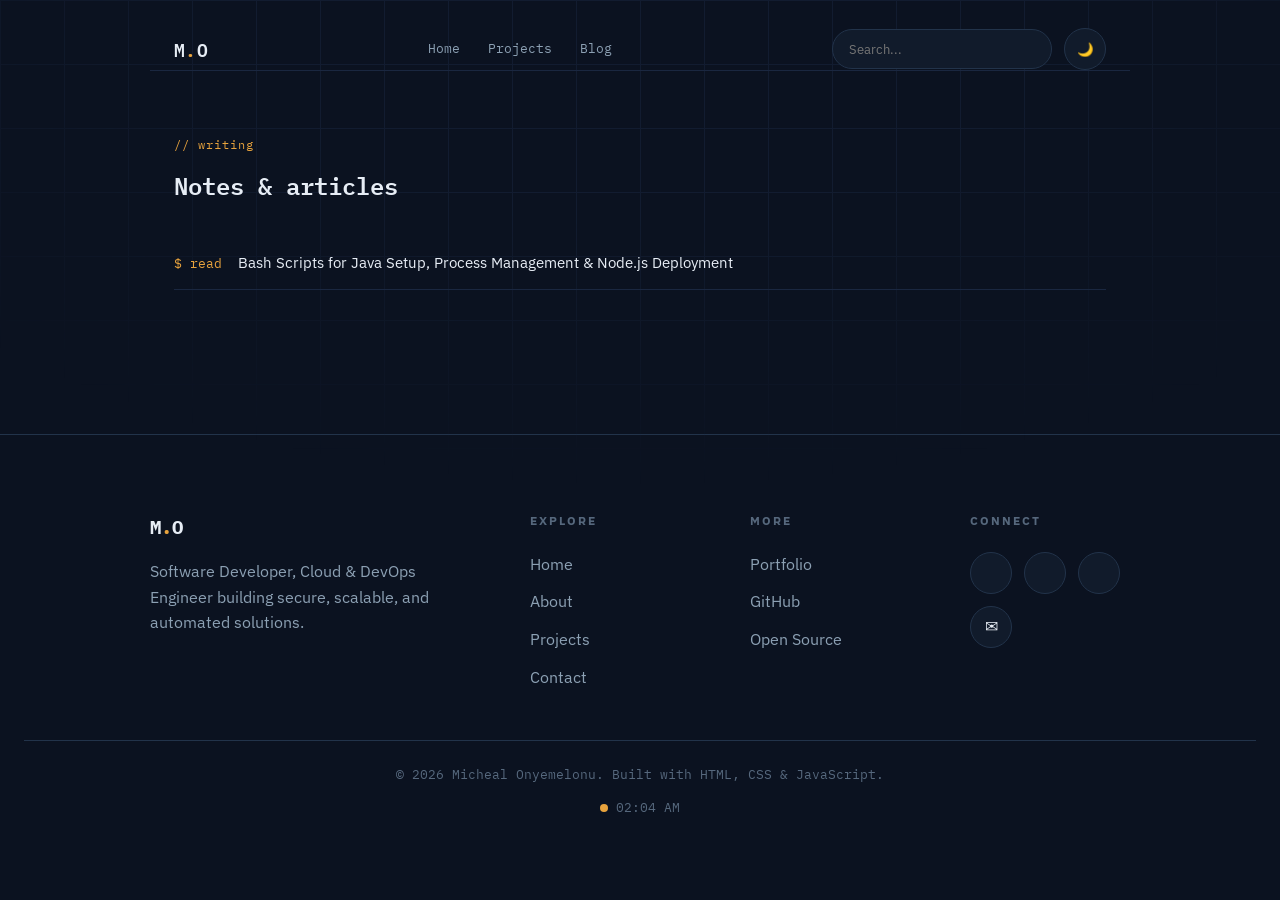
==== blog.html @ 996b2407 "feat: for the 3 pages, added responsive harmburger feature in mobile display" ====
<!DOCTYPE html>
<html lang="en">
<head>
<meta charset="UTF-8">
<meta name="viewport" content="width=device-width, initial-scale=1.0">
<title>Micheal Onyemelonu — Software, Devops, Cloud Engineer</title>
<meta name="description" content="Micheal Onyemelonu — Software, DevOps and Cloud Engineer">
<link rel="preconnect" href="https://fonts.googleapis.com">
<link rel="preconnect" href="https://fonts.gstatic.com" crossorigin>
<link href="https://fonts.googleapis.com/css2?family=IBM+Plex+Mono:wght@400;500;600;700&family=IBM+Plex+Sans:wght@400;500;600&display=swap" rel="stylesheet">
<link rel="stylesheet" href="styles.css">
</head>
<body>

<div class="grid-overlay" aria-hidden="true"></div>

<header class="site-header">

    <a href="index.html" class="brand">
        M<span class="brand-dot">.</span>O
    </a>

    <nav class="site-nav" id="mobile-nav">
        <a href="index.html">Home</a>
        <a href="projects.html">Projects</a>
        <a href="blog.html">Blog</a>
        
    </nav>

    <div class="header-actions">

        <div class="search-box">
            <input
                type="text"
                id="site-search"
                placeholder="Search..."
            >
        </div>

        <button id="theme-toggle">🌙</button>

        <button id="menu-toggle" class="menu-toggle">
            ☰
        </button>

    </div>


</header>

<main>
    <!-- BLOG -->
   
  <section class="section" id="writing">
    <p class="section-label">// writing</p>
    <h2 class="section-title">Notes &amp; articles</h2>
    <ul class="changelog">
      <li class="changelog-entry">
        <span class="changelog-cmd">$ read</span>
        <a href="https://medium.com/@monyemelonu/bash-scripts-for-java-setup-process-management-node-js-deployment-b72b2ba04938" target="_blank" rel="noopener">
          Bash Scripts for Java Setup, Process Management &amp; Node.js Deployment
        </a>
      </li>
    </ul>
  </section>
</main>


<footer class="site-footer">

    <div class="footer-grid">

        <div class="footer-brand">
            <h3>
                M<span class="brand-dot">.</span>O
            </h3>

            <p>
                Software Developer, Cloud & DevOps Engineer building
                secure, scalable, and automated solutions.
            </p>
        </div>

        <div class="footer-column">
            <h4>Explore</h4>

            <a href="#top">Home</a>
            <a href="#about">About</a>
            <a href="#projects">Projects</a>
            <a href="#contact">Contact</a>
        </div>

        <div class="footer-column">
            <h4>More</h4>

            <a href="projects.html">Portfolio</a>
            <a href="https://github.com/MichealOnyemelonu" target="_blank">
                GitHub
            </a>
            <a href="#">Open Source</a>
        </div>

        <div class="footer-column">
            <h4>Connect</h4>

            <div class="social-links">

                <a href="https://github.com/MichealOnyemelonu" target="_blank">
                    <i class="fab fa-github"></i>
                </a>

                <a href="https://linkedin.com/in/YOUR-LINKEDIN" target="_blank">
                    <i class="fab fa-linkedin-in"></i>
                </a>

                <a href="https://medium.com/@monyemelonu" target="_blank">
                    <i class="fab fa-medium-m"></i>
                </a>

                <a href="mailto:your@email.com">
                    ✉
                </a>

            </div>


        </div>

    </div>

    <div class="footer-bottom">
      
      <div class="footer-copyright">
        © 2026 Micheal Onyemelonu. Built with HTML, CSS & JavaScript.
      </div>
      
      <div class="footer-clock">
        <span class="clock-dot"></span>
        <span id="current-time"></span>
      </div>
    </div>

</footer>

<script src="script.js"></script>
</body>
</html>
---- styles.css ----
/* ============ Tokens ============ */
:root{
  --bg: #0B1220;
  --surface: #111B2B;
  --surface-2: #16223480;
  --line: #22334A;
  --line-soft: #1A2740;
  --text: #E7EDF5;
  --text-muted: #8CA0B3;
  --text-dim: #56687D;
  --accent: #E8A33D;
  --accent-2: #C97F22;
  --ok: #5FD3A2;

  --mono: 'IBM Plex Mono', ui-monospace, Menlo, monospace;
  --sans: 'IBM Plex Sans', -apple-system, sans-serif;

  --maxw: 980px;
}

  /* DARK THEME */
body.dark-mode {
  --bg: #0B1220;
  --surface: #111B2B;
  --surface-2: #16223480;
  --line: #22334A;
  --line-soft: #1A2740;

  --text: #E7EDF5;
  --text-muted: #8CA0B3;
  --text-dim: #56687D;

  --accent: #E8A33D;
  --accent-2: #C97F22;
  --ok: #5FD3A2;
}

body.light-mode {
  --bg: #ffffff;
  --surface: #f5f5f5;
  --surface-2: #eeeeee;
  --line: #cccccc;
  --line-soft: #dddddd;

  --text: #222222;
  --text-muted: #555555;
  --text-dim: #777777;

  --accent: #E8A33D;
  --accent-2: #C97F22;
  --ok: #2fa56e;
}

*{ box-sizing:border-box; }
html{ scroll-behavior:smooth; }

body{
  margin:0;
  background:var(--bg);
  color:var(--text);
  font-family:var(--sans);
  line-height:1.6;
  -webkit-font-smoothing:antialiased;
}

a{ color:inherit; text-decoration:none; }

/* ============ Background grid ============ */
.grid-overlay{
  position:fixed; inset:0; z-index:0; pointer-events:none;
  background-image:
    linear-gradient(var(--line-soft) 1px, transparent 1px),
    linear-gradient(90deg, var(--line-soft) 1px, transparent 1px);
  background-size:64px 64px;
  mask-image: radial-gradient(ellipse 80% 60% at 50% 0%, black 40%, transparent 90%);
  opacity:0.5;
}

/* ============ Header ============ */
.site-header{
  position:relative; z-index:2;
  display:flex; align-items:center; justify-content:space-between;
  max-width:var(--maxw); margin:0 auto;
  padding:28px 24px 0;
}
.brand{
  font-family:var(--mono); font-weight:600; font-size:18px;
  letter-spacing:0.02em;
}
.brand-dot{ color:var(--accent); }
.site-nav{ display:flex; gap:28px; }
.site-nav a{
  font-family:var(--mono); font-size:13px; color:var(--text-muted);
  transition:color .15s ease;
}
.site-nav a:hover{ color:var(--text); }


/* ============ Menu behaviour ============ */
.menu-toggle {
    display: none;
    width: 42px;
    height: 42px;

    background: var(--surface);
    color: var(--text);

    border: 1px solid var(--line);
    border-radius: 50%;

    cursor: pointer;
}



/* ============ Buttons ============ */
.btn{
  display:inline-flex; align-items:center; gap:8px;
  font-family:var(--mono); font-size:13px; font-weight:500;
  padding:11px 20px; border-radius:4px;
  border:1px solid transparent;
  transition:transform .15s ease, border-color .15s ease, background .15s ease;
  white-space:nowrap;
}
.btn:hover{ transform:translateY(-1px); }
.btn-primary{
  background:var(--accent); color:#1A1305; border-color:var(--accent);
  font-weight:600;
}
.btn-primary:hover{ background:#f0ad4f; }
.btn-ghost{
  background:transparent; color:var(--text); border-color:var(--line);
}
.btn-ghost:hover{ border-color:var(--accent); color:var(--accent); }
.btn-small{ padding:8px 14px; font-size:12px; }

/* ============ Hero ============ */
.hero{
  position:relative; z-index:1;
  max-width:var(--maxw); margin:0 auto;
  padding:88px 24px 100px;
  display:grid; grid-template-columns:1fr 1fr; gap:56px;
  align-items:center;
}
.eyebrow{
  font-family:var(--mono); font-size:12px; letter-spacing:0.12em;
  text-transform:uppercase; color:var(--accent); margin:0 0 18px;
}
.hero-side h1{
  font-family:var(--mono); font-size:clamp(28px,3.4vw,40px);
  line-height:1.25; font-weight:600; margin:0 0 20px;
  letter-spacing:-0.01em;
}
.hero-lede{
  color:var(--text-muted); font-size:16px; max-width:46ch; margin:0 0 32px;
}
.hero-actions{ display:flex; gap:14px; flex-wrap:wrap; }

/* ============ Terminal ============ */
.terminal, .contact-terminal{
  background:var(--surface);
  border:1px solid var(--line);
  border-radius:10px;
  overflow:hidden;
  box-shadow:0 30px 60px -30px rgba(0,0,0,0.6);
}
.terminal-bar{
  display:flex; align-items:center; gap:8px;
  padding:12px 16px;
  background:#0E1726;
  border-bottom:1px solid var(--line);
}
.dot{ width:10px; height:10px; border-radius:50%; background:var(--line); }
.dot-r{ background:#E8664A; } .dot-y{ background:#E8C13D; } .dot-g{ background:var(--ok); }
.terminal-title{
  margin-left:10px; font-family:var(--mono); font-size:12px; color:var(--text-dim);
}
.terminal-body{
  padding:24px; font-family:var(--mono); font-size:14px;
  min-height:230px;
}
.line{ margin:0 0 4px; color:var(--text); }
.out{ margin:0 0 16px; color:var(--text-muted); padding-left:20px; }
.prompt{ color:var(--accent); margin-right:8px; }
.out.ok{ color:var(--ok); display:flex; align-items:center; gap:8px; }
.pulse{
  width:8px; height:8px; border-radius:50%; background:var(--ok);
  box-shadow:0 0 0 0 rgba(95,211,162,0.6);
  animation:pulse 2s infinite;
}
@keyframes pulse{
  0%{ box-shadow:0 0 0 0 rgba(95,211,162,0.5); }
  70%{ box-shadow:0 0 0 8px rgba(95,211,162,0); }
  100%{ box-shadow:0 0 0 0 rgba(95,211,162,0); }
}
.caret{ display:inline-block; color:var(--accent); animation:blink 1s steps(1) infinite; }
@keyframes blink{ 50%{ opacity:0; } }

/* ============ Sections ============ */
.section{
  position:relative; z-index:1;
  max-width:var(--maxw); margin:0 auto;
  padding:64px 24px;
  border-top:1px solid var(--line-soft);
}
.section-label{
  font-family:var(--mono); font-size:12px; color:var(--accent);
  letter-spacing:0.08em; margin:0 0 12px;
}
.section-title{
  font-family:var(--mono); font-size:24px; font-weight:600; margin:0 0 32px;
}
.about-grid{
  display: grid;
  grid-template-columns: 320px 1fr;
  gap: 40px;
  align-items: center;
}
.about-image img {
  width: 40%;
  border-radius: 16px;
  display: block;
  border: 1px solid var(--line);
  box-shadow: 0 20px 40px rgba(0,0,0,.3);
  object-fit: cover;
}

.about-content {
  display: flex;
  flex-direction: column;
  gap: 20px;
}

/* ============ Stack diagram ============ */
.stack-diagram{ position:relative; }
.layer{
  display:grid; grid-template-columns:32px 1fr; gap:20px;
  padding:18px 0;
  border-bottom:1px solid var(--line-soft);
}
.layer:last-child{ border-bottom:none; }
.layer-rail{ position:relative; display:flex; justify-content:center; }
.layer-rail::before{
  content:""; position:absolute; top:0; bottom:0; width:1px; background:var(--line);
}
.layer:first-child .layer-rail::before{ top:50%; }
.layer:last-child .layer-rail::before{ bottom:50%; }
.node{
  position:relative; z-index:1; width:9px; height:9px; border-radius:50%;
  background:var(--bg); border:2px solid var(--accent);
  align-self:center;
}
.layer-body{ display:flex; align-items:baseline; flex-wrap:wrap; gap:16px 24px; }
.layer-name{
  font-family:var(--mono); font-weight:600; font-size:15px; min-width:150px;
}
.layer-tags{ display:flex; gap:10px; flex-wrap:wrap; }
.layer-tags span{
  font-family:var(--mono); font-size:12px; color:var(--text-muted);
  border:1px solid var(--line); border-radius:4px; padding:5px 10px;
}

/* ============ Projects / deploy log ============ */
.deploy-log{ display:grid; grid-template-columns:repeat(3,1fr); gap:18px; }
.deploy-card{
  display:block; background:var(--surface); border:1px solid var(--line);
  border-radius:8px; padding:20px; transition:border-color .15s ease, transform .15s ease;
}
.deploy-card:hover{ border-color:var(--accent); transform:translateY(-3px); }
.deploy-head{
  display:flex; align-items:center; gap:10px; margin-bottom:12px; flex-wrap:wrap;
}
.status-badge{
  font-family:var(--mono); font-size:10px; letter-spacing:0.05em;
  color:var(--ok); border:1px solid var(--ok); border-radius:3px;
  padding:2px 6px; text-transform:uppercase;
}
.deploy-path{ font-family:var(--mono); font-size:13px; color:var(--text-muted); }
.deploy-desc{ font-size:14px; color:var(--text-muted); margin:0 0 16px; }
.deploy-tags{ display:flex; gap:8px; flex-wrap:wrap; margin-bottom:16px; }
.deploy-tags span{
  font-family:var(--mono); font-size:11px; color:var(--text-dim);
  border:1px solid var(--line-soft); border-radius:3px; padding:3px 8px;
}
.deploy-link{ font-family:var(--mono); font-size:13px; color:var(--accent); }

/* ============ Writing / changelog ============ */
.changelog{ list-style:none; margin:0; padding:0; }
.changelog-entry{
  display:flex; gap:16px; align-items:baseline;
  padding:14px 0; border-bottom:1px solid var(--line-soft);
  font-size:15px;
}
.changelog-cmd{ font-family:var(--mono); font-size:13px; color:var(--accent); flex-shrink:0; }
.changelog-entry a:hover{ color:var(--accent); }

/* ============ Contact ============ */
.section-contact{ padding-bottom:100px; }
.contact-terminal{ max-width:600px; margin:0 auto; }
.contact-cta{ margin-top:18px; }

/* ============ Footer ============ */
.site-footer {
    border-top: 1px solid var(--line);
    margin-top: 80px;
    padding: 60px 24px;
}

.footer-grid {
    max-width: var(--maxw);
    margin: 0 auto;

    display: grid;
    grid-template-columns: 2fr 1fr 1fr 1fr;
    gap: 60px;
}

.footer-brand h3 {
    font-family: var(--mono);
    margin-bottom: 16px;
}

.footer-brand p {
    color: var(--text-muted);
    max-width: 400px;
}

.footer-column {
    display: flex;
    flex-direction: column;
    gap: 12px;
}

.footer-column h4 {
    font-size: 12px;
    letter-spacing: 2px;
    text-transform: uppercase;
    color: var(--text-dim);
    margin-bottom: 10px;
}

.footer-column a {
    color: var(--text-muted);
    transition: .2s;
}

.footer-column a:hover {
    color: var(--accent);
}

.footer-bottom {
    margin-top: 50px;
    padding-top: 24px;

    border-top: 1px solid var(--line);

    display: flex;
    justify-content: space-between;
    align-items: center;

    color: var(--text-dim);
    font-size: 13px;
    font-family: var(--mono);
}

.footer-clock {
    display: flex;
    align-items: center;
    gap: 8px;
}

.clock-dot {
    width: 8px;
    height: 8px;
    background: var(--accent);
    border-radius: 50%;
}







.social-links {
    display: flex;
    flex-wrap: wrap;
    gap: 12px;
}

.social-links a {
    width: 42px;
    height: 42px;

    display: flex;
    align-items: center;
    justify-content: center;

    border: 1px solid var(--line);
    border-radius: 50%;

    color: var(--text);
    background: var(--surface);

    transition: .2s;
}

.social-links a:hover {
    border-color: var(--accent);
    color: var(--accent);
    transform: translateY(-2px);
}

/* ============ Responsive ============ */
@media (max-width: 860px)
{
  .hero{ grid-template-columns:1fr; padding-top:56px; }
  .hero-side{ order:-1; }
  .about-grid{ grid-template-columns:1fr; }
  .deploy-log{ grid-template-columns:1fr; }
}

/* ============ Motion & focus ============ */
@media (prefers-reduced-motion: reduce)
{
  html{ scroll-behavior:auto; }
  .pulse, .caret{ animation:none; }
}
a:focus-visible, .btn:focus-visible{
  outline:2px solid var(--accent); outline-offset:2px;
}

.header-actions {
    display: flex;
    align-items: center;
    gap: 12px;
}

/* Mobile */
@media (max-width: 860px) {

    .menu-toggle {
        display: flex;
        justify-content: center;
        align-items: center;
    }

    .site-nav {
        position: absolute;

        top: 80px;
        left: 0;
        right: 0;

        background: var(--bg);

        display: none;
        flex-direction: column;

        padding: 20px;

        border-top: 1px solid var(--line);
        z-index: 1000;
    }

    .site-nav.active {
        display: flex;
    }

    .site-nav a {
        padding: 16px;
        border-radius: 10px;
    }

    .site-nav a:hover {
        background: var(--surface);
    }
}

@media (max-width: 860px) {

    .about-grid {
        grid-template-columns: 1fr;
    }

    .about-image {
        max-width: 300px;
        margin: 0 auto;
    }

}

@media (max-width: 860px) {

    .footer-grid {
        grid-template-columns: 1fr;
        gap: 30px;
    }

}

.footer-bottom {
    flex-direction: column;
    gap: 12px;
    text-align: center;
}

.search-box input {
    width: 220px;
    padding: 10px 16px;
    border-radius: 999px;
    border: 1px solid var(--line);
    background: var(--surface);
    color: var(--text);
    outline: none;
    font-family: var(--sans);
}

.search-box input:focus {
    border-color: var(--accent);
}

#theme-toggle {
    width: 42px;
    height: 42px;
    border-radius: 50%;
    border: 1px solid var(--line);
    background: var(--surface);
    color: var(--text);
    cursor: pointer;
}

#theme-toggle:hover {
    border-color: var(--accent);
}
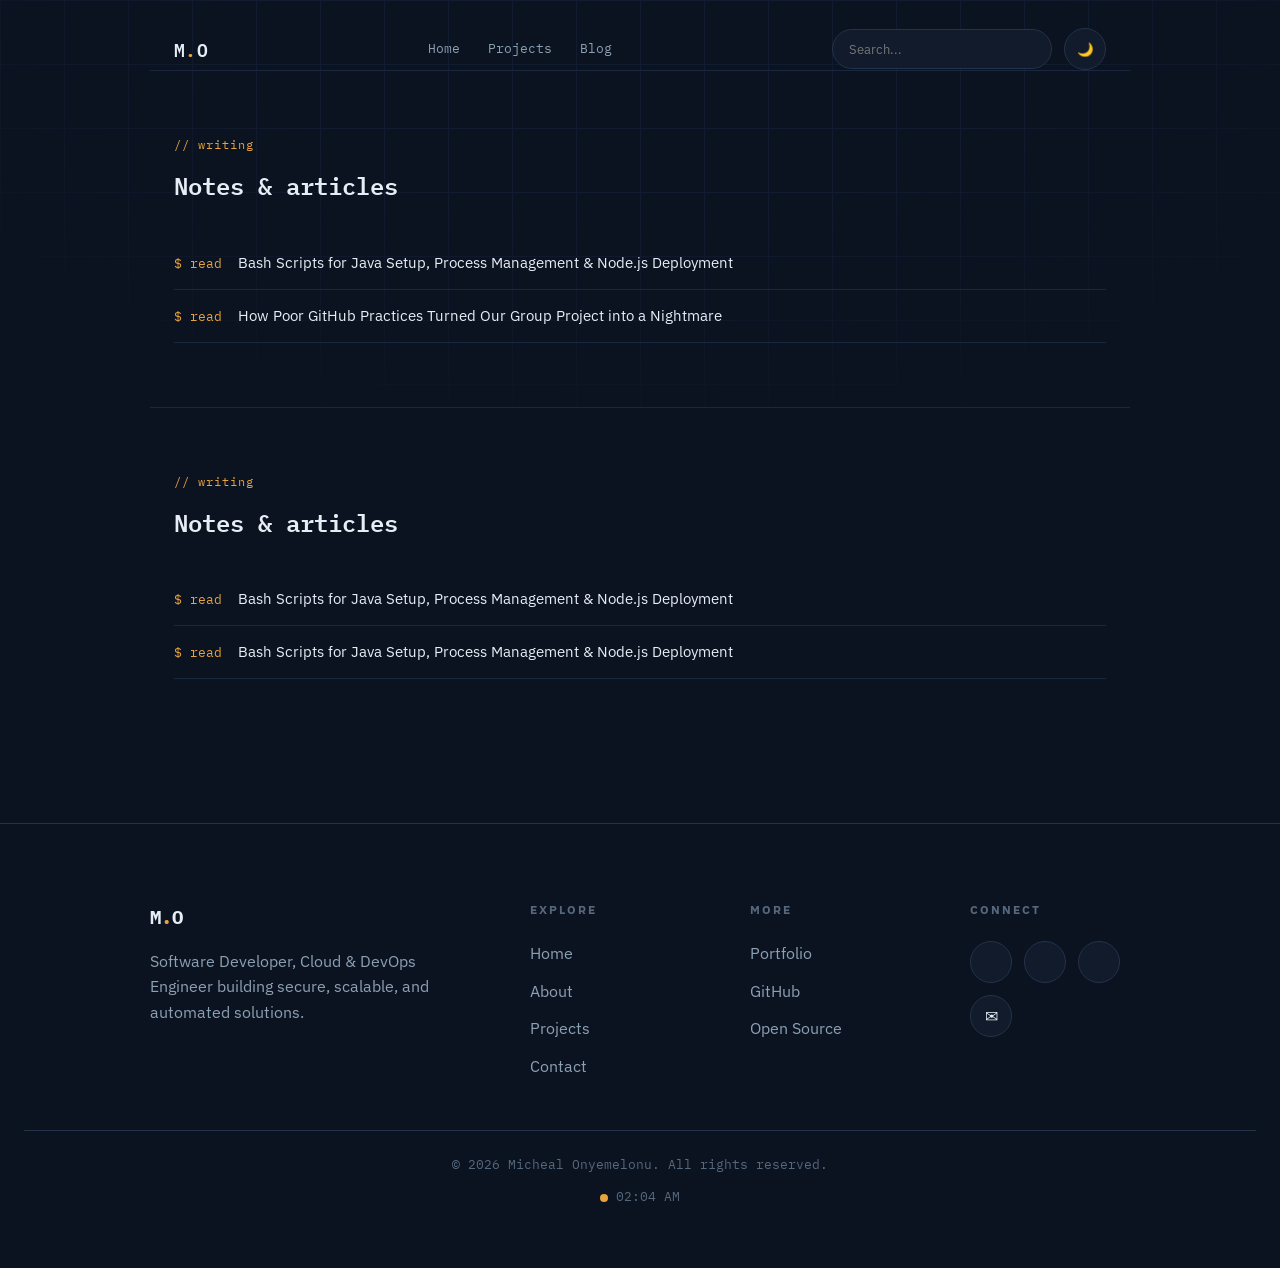
==== commit fd30c266: "feat: added footer and all rights reserved to the pages" ====
--- a/blog.html
+++ b/blog.html
@@ -60,6 +60,37 @@
         <a href="https://medium.com/@monyemelonu/bash-scripts-for-java-setup-process-management-node-js-deployment-b72b2ba04938" target="_blank" rel="noopener">
           Bash Scripts for Java Setup, Process Management &amp; Node.js Deployment
         </a>
+      </li>
+
+      <li class="changelog-entry">
+        <span class="changelog-cmd">$ read</span>
+        <a href="https://medium.com/@monyemelonu/how-poor-github-practices-turned-our-group-project-into-a-nightmare-e00d2373ec94" target="_blank" rel="noopener">
+          How Poor GitHub Practices Turned Our Group Project into a Nightmare
+        </a>
+      </li>
+    </ul>
+  </section>
+
+  <section class="section" id="writing">
+    <p class="section-label">// writing</p>
+    <h2 class="section-title">Notes &amp; articles</h2>
+    <ul class="changelog">
+      <li class="changelog-entry">
+        <span class="changelog-cmd">$ read</span>
+        <a href="https://medium.com/@monyemelonu/bash-scripts-for-java-setup-process-management-node-js-deployment-b72b2ba04938" target="_blank" rel="noopener">
+          Bash Scripts for Java Setup, Process Management &amp; Node.js Deployment
+        </a>
+
+        
+      </li>
+
+      <li class="changelog-entry">
+        <span class="changelog-cmd">$ read</span>
+        <a href="https://medium.com/@monyemelonu/bash-scripts-for-java-setup-process-management-node-js-deployment-b72b2ba04938" target="_blank" rel="noopener">
+          Bash Scripts for Java Setup, Process Management &amp; Node.js Deployment
+        </a>
+
+        
       </li>
     </ul>
   </section>
@@ -131,7 +162,7 @@
     <div class="footer-bottom">
       
       <div class="footer-copyright">
-        © 2026 Micheal Onyemelonu. Built with HTML, CSS & JavaScript.
+        © 2026 Micheal Onyemelonu. All rights reserved.
       </div>
       
       <div class="footer-clock">
--- a/styles.css
+++ b/styles.css
@@ -78,9 +78,16 @@
 
 /* ============ Header ============ */
 .site-header{
-  position:relative; z-index:2;
-  display:flex; align-items:center; justify-content:space-between;
-  max-width:var(--maxw); margin:0 auto;
+  position:relative; 
+  z-index:2;
+
+  display:flex; 
+  align-items:center; 
+  justify-content:space-between;
+
+  max-width:var(--maxw); 
+  margin:0 auto;
+
   padding:28px 24px 0;
 }
 .brand{
@@ -437,6 +444,21 @@
 }
 
 /* Mobile */
+
+@media (max-width: 860px) {
+
+    .site-header {
+        flex-wrap: wrap;
+    }
+
+    .site-nav {
+        order: 3;
+        width: 100%;
+        margin-top: 16px;
+    }
+
+}
+
 @media (max-width: 860px) {
 
     .menu-toggle {
@@ -446,20 +468,18 @@
     }
 
     .site-nav {
-        position: absolute;
-
-        top: 80px;
-        left: 0;
-        right: 0;
-
-        background: var(--bg);
-
         display: none;
         flex-direction: column;
-
-        padding: 20px;
+        width: 100%;
+
+        padding: 16px;
+
+        background: var(--bg);
 
         border-top: 1px solid var(--line);
+        flex-direction: column;
+
+        gap: 8px;
         z-index: 1000;
     }
 
@@ -468,8 +488,12 @@
     }
 
     .site-nav a {
-        padding: 16px;
+        padding: 12px 16px;
+        margin: 0;
         border-radius: 10px;
+        font-size: 16px;
+
+
     }
 
     .site-nav a:hover {
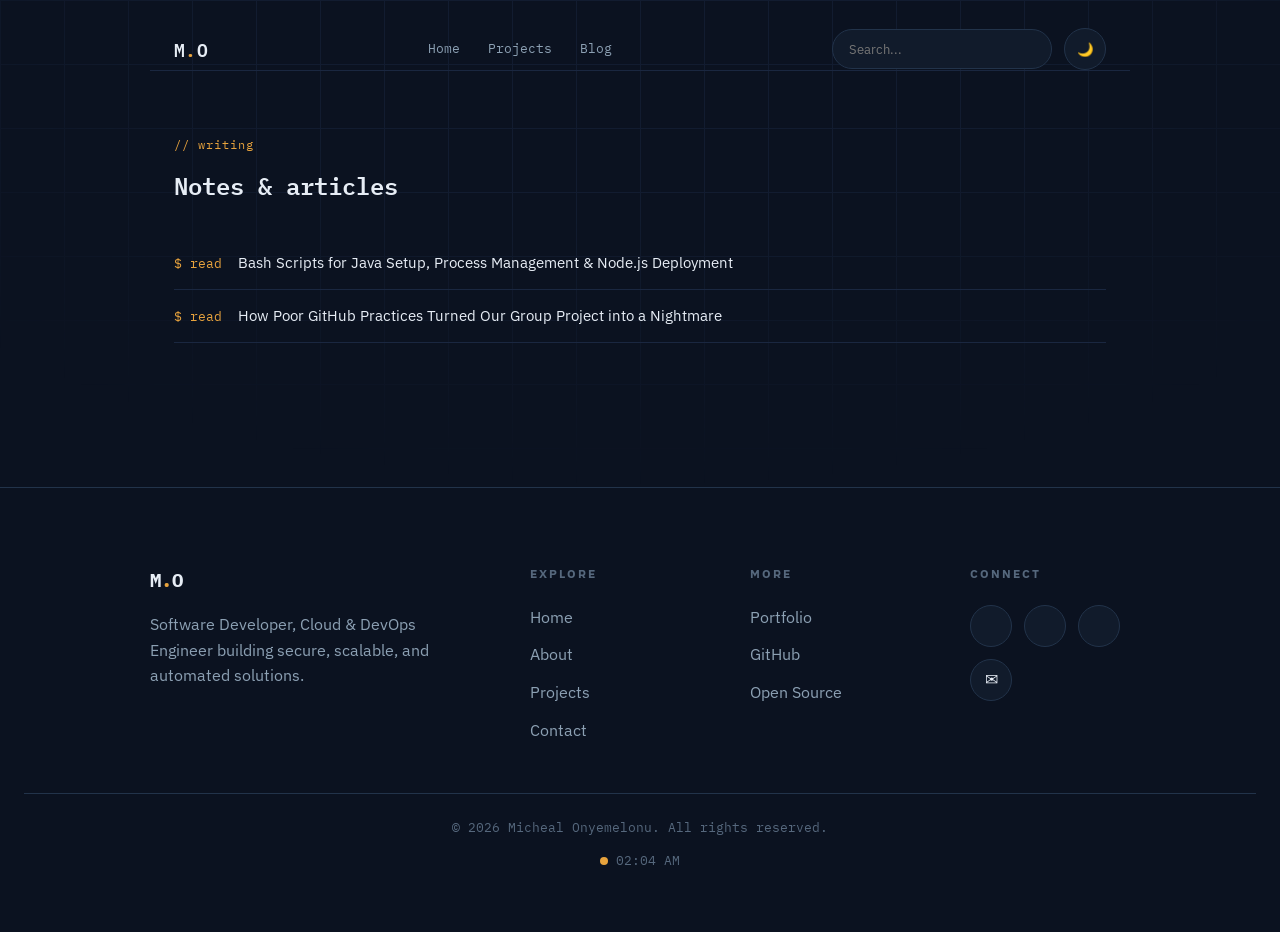
==== commit bd38f4a6: "feat: updated the blog page to have the list of blogs in orderly format" ====
--- a/blog.html
+++ b/blog.html
@@ -71,29 +71,6 @@
     </ul>
   </section>
 
-  <section class="section" id="writing">
-    <p class="section-label">// writing</p>
-    <h2 class="section-title">Notes &amp; articles</h2>
-    <ul class="changelog">
-      <li class="changelog-entry">
-        <span class="changelog-cmd">$ read</span>
-        <a href="https://medium.com/@monyemelonu/bash-scripts-for-java-setup-process-management-node-js-deployment-b72b2ba04938" target="_blank" rel="noopener">
-          Bash Scripts for Java Setup, Process Management &amp; Node.js Deployment
-        </a>
-
-        
-      </li>
-
-      <li class="changelog-entry">
-        <span class="changelog-cmd">$ read</span>
-        <a href="https://medium.com/@monyemelonu/bash-scripts-for-java-setup-process-management-node-js-deployment-b72b2ba04938" target="_blank" rel="noopener">
-          Bash Scripts for Java Setup, Process Management &amp; Node.js Deployment
-        </a>
-
-        
-      </li>
-    </ul>
-  </section>
 </main>
 
 
